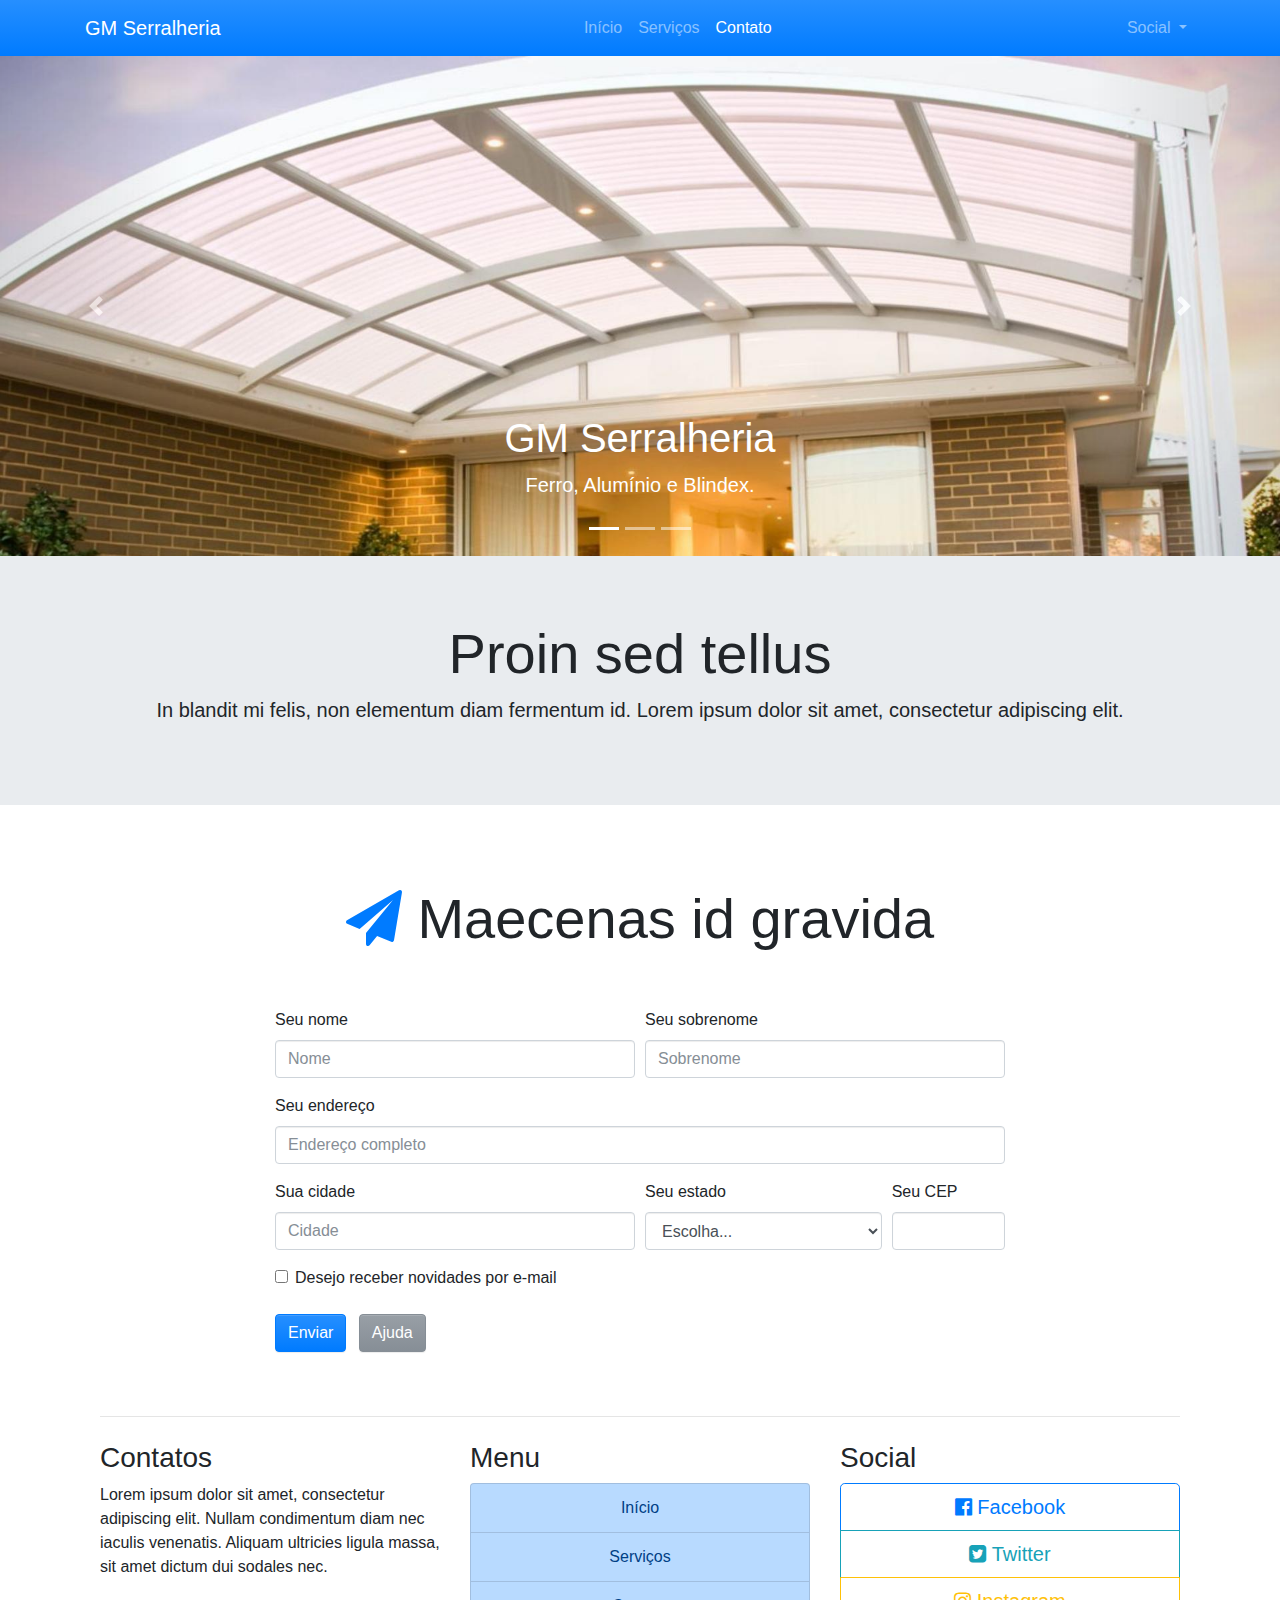
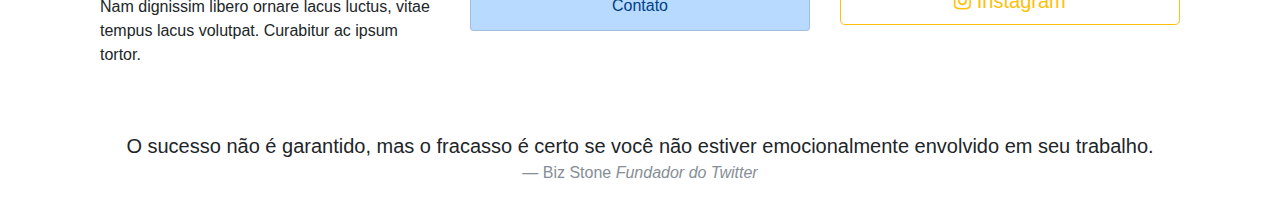
==== contato.html @ 2012f368 "Initial commit" ====
<!doctype html>
<html lang="pt-br">
  <head>
    <!-- Inscreva-se no canal YouTube.com/RicardoSanches -->
    <title>GM Serralheria</title>
      
    <!-- Required meta tags -->
    <meta charset="utf-8">
    <meta name="viewport" content="width=device-width, initial-scale=1, shrink-to-fit=no">

    <!-- Bootstrap CSS -->
    <link rel="stylesheet" href="node_modules/bootstrap/compiler/bootstrap.css">
      
    <link rel="stylesheet" href="style/css/style.css">
      
    <link rel="stylesheet" href="node_modules/font-awesome/css/font-awesome.css">
      
  </head>
  <body>
      
      
      <nav class="navbar navbar-expand-lg navbar-dark bg-gradient-primary">
          
        <div class="container">
      
            <a class="navbar-brand h1 mb-0" href="index.html">GM Serralheria</a>

            <button class="navbar-toggler" type="button" data-toggle="collapse" data-target="#navbarSite">
              <span class="navbar-toggler-icon"></span>
            </button>

            <div class="collapse navbar-collapse" id="navbarSite">

                <ul class="navbar-nav ml-auto">

                    <li class="nav-item">
                        <a class="nav-link" href="index.html">Início</a>
                    </li>
                    <li class="nav-item">
                        <a class="nav-link" href="servicos.html">Serviços</a>
                    </li>
                    <li class="active" class="nav-item">
                        <a class="nav-link" href="contato.html">Contato</a>
                    </li>
                    

                </ul>
                
                <ul class="navbar-nav ml-auto">
                
                    <li class="nav-item dropdown">
                    
                        <a class="nav-link dropdown-toggle" href="#" data-toggle="dropdown" id="navDrop">
                            Social
                        </a>
                        <div class="dropdown-menu">
                            <a class="dropdown-item" href="#">Facebook</a>
                            <a class="dropdown-item" href="#">Twitter</a>
                            <a class="dropdown-item" href="#">Instagram</a>
                        </div>
                    
                    </li>
                
                </ul>
                
                

            </div>
            
        </div>
      
      </nav>
      
      <div id="carouselSite" class="carousel slide" data-ride="carousel">
      
        <ol class="carousel-indicators">
          <li data-target="#carouselSite" data-slide-to="0" class="active"></li>
          <li data-target="#carouselSite" data-slide-to="1"></li>
          <li data-target="#carouselSite" data-slide-to="2"></li>
        </ol>
          
        <div class="carousel-inner">
        
            <div class="carousel-item active">
            
                <img src="imgs/slide-07.jpg" class="img-fluid d-block">
                
                <div class="carousel-caption d-none d-md-block text-white">
                
                    <h1>GM Serralheria</h1>
                    <p class="lead">Ferro, Alumínio e Blindex.</p>
                
                </div>
            
            </div>
            
            <div class="carousel-item">
            
                <img src="imgs/slide-08.jpg" class="img-fluid d-block">
                
                <div class="carousel-caption d-none d-m d-md-block text-dark">
                
                    <h1>GM Serralheria</h1>
                    <p class="lead">Ferro, Alumínio e Blindex.</p>
                
                </div>
            
            </div>
            
            <div class="carousel-item">
            
                <img src="imgs/slide-09.jpg" class="img-fluid d-block">
                
                <div class="carousel-caption d-none d-md-block text-white">
                
                    <h1>GM Serralheria</h1>
                    <p class="lead">Ferro, Alumínio e Blindex.</p>
                
                </div>
            
            </div>
          
        </div>
          
        <a class="carousel-control-prev" href="#carouselSite" role="button" data-slide="prev">
          
            <span class="carousel-control-prev-icon"></span>
            <span class="sr-only">Anterior</span>
            
        </a>
        <a class="carousel-control-next" href="#carouselSite" role="button" data-slide="next">
        
            <span class="carousel-control-next-icon"></span>
            <span class="sr-only">Avançar</span>
        
        </a>
      
      </div>
      
      <div class="jumbotron jumbotron-fluid">
      
        <div class="container">
          
            <div class="row">
            
                <div class="col-12 text-center">
                
                        <h1 class="display-4"><i class="text-primary" aria-hidden="true"></i> Proin sed tellus</h1>
                        <p class="lead">In blandit mi felis, non elementum diam fermentum id. Lorem ipsum dolor sit amet, consectetur adipiscing elit.</p>
                       
                
                </div>
            
            </div> 
            
        </div>
      
      </div>

      <div class="container">
      
          <div class="row">
          
              <div class="col-12 text-center my-5">
              
                  <h1 class="display-4"><i class="fa fa-paper-plane text-primary" aria-hidden="true"></i> Maecenas id gravida</h1>
              
              </div>
          
          </div>
          
          <div class="row justify-content-center mb-5">
          
            <div class="col-sm-12 col-md-10 col-lg-8">
            
                <form>
                
                    <div class="form-row">
                        
                        <div class="form-group col-sm-6">
                    
                            <label for="inputNome">Seu nome</label>
                            <input type="text" class="form-control" id="inputNome" placeholder="Nome">
                            
                        </div>
                        
                        <div class="form-group col-sm-6">
                        
                            <label for="inputSobrenome">Seu sobrenome</label>
                            <input type="text" class="form-control" id="inputSobrenome" placeholder="Sobrenome">
                        
                        </div>
                        
                    </div>
                    
                    <div class="form-row">
                        
                        <div class="form-group col-sm-12">
                        
                            <label for="inputEnd">Seu endereço</label>
                            <input type="text" class="form-control" id="inputEnd" placeholder="Endereço completo">
                        
                        </div>
                        
                    </div>
                    
                    <div class="form-row">
                        
                        <div class="form-group col-sm-6">
                        
                            <label for="inputCidade">Sua cidade</label>
                            <input type="text" class="form-control" id="inputCidade" placeholder="Cidade">
                        
                        </div>
                        
                        <div class="form-group col-sm-4">
                        
                            <label for="inputEst">Seu estado</label>
                            <select id="inputEst" class="form-control">
                                <option selected>Escolha...</option>
                                <option>...</option>
                                <option>...</option>
                                <option>...</option>
                            </select>
                        
                        </div>
                        
                        <div class="form-group col-sm-2">
                        
                            <label for="inputCEP">Seu CEP</label>
                            <input type="text" id="inputCEP" class="form-control">
                        
                        </div>
                    
                    </div>
                    
                    <div class="form-row">
                    
                        <div class="form-group col-sm-12">
                        
                            <div class="form-check">
                            
                                <label class="form-check-label">
                                    <input class="form-check-input" type="checkbox"> Desejo receber novidades por e-mail
                                </label>
                            
                            </div>
                        
                        </div>
                    
                    </div>
                    
                    <div class="form-row">
                    
                        <div class="col-sm-12">
                        
                            <button type="submit" class="btn btn-primary">Enviar</button>
                            
                            <a tabindex="0" class="btn btn-secondary ml-2" role="button" data-toggle="popover" data-placement="right" data-trigger="focus" title="Maecenas felis massa" data-content="Cras porttitor tellus et erat ultricies, in congue mauris rhoncus.">Ajuda</a>
                        
                        </div>
                    
                    </div>
                
                </form>
              
            </div>
          
          </div>
      
      <div class="container">
      
          <div class="row">
          
              <div class="col-12 mb-2"><hr></div>
              
	              <div class="col-sm-4">
	              
	                  <h3>Contatos</h3>
	                  
	                  <p>Lorem ipsum dolor sit amet, consectetur adipiscing elit. Nullam condimentum diam nec iaculis venenatis. Aliquam ultricies ligula massa, sit amet dictum dui sodales nec.</p>
	                  <p>Nam dignissim libero ornare lacus luctus, vitae tempus lacus volutpat. Curabitur ac ipsum tortor.</p>
	              
	              </div>
              
	              <div class="col-sm-4">
	              
	                  <h3>Menu</h3>
	                  
	                  <div class="list-group text-center">
	                    <a href="index.html" class="list-group-item list-group-item-action list-group-item-primary">Início</a>
	                    <a href="servicos.html" class="list-group-item list-group-item-action list-group-item-primary">Serviços</a>
	                    <a href="contato.html" class="list-group-item list-group-item-action list-group-item-primary">Contato</a>
	                  </div>
	              
	              </div>
              
	              <div class="col-sm-4">
	              
	                  <h3>Social</h3>
	                  
	                  <div class="btn-group-vertical btn-block btn-group-lg" role="group">
	                    <a class="btn btn-outline-primary" href="#"><i class="fa fa-facebook-official" aria-hidden="true"></i> Facebook</a>
	                    <a class="btn btn-outline-info" href="#"><i class="fa fa-twitter-square" aria-hidden="true"></i> Twitter</a>
	                    <a class="btn btn-outline-warning" href="#"><i class="fa fa-instagram" aria-hidden="true"></i> Instagram</a>
	                  </div>
	              
	              </div>
              
	              <div class="col-12 mt-5">
	              
	                <blockquote class="blockquote text-center">
	                
	                    <p class="mb-0">O sucesso não é garantido, mas o fracasso é certo se você não estiver emocionalmente envolvido em seu trabalho.</p>
	                    <footer class="blockquote-footer">Biz Stone <cite title="Titulo"> Fundador do Twitter</cite></footer>
	                    
	                </blockquote>
	              
	              </div>
          
         	 </div>
      
      	</div>
      
    
    </div>
      
      
    <!-- Optional JavaScript -->
    <!-- jQuery first, then Popper.js, then Bootstrap JS -->
    <script src="node_modules/jquery/dist/jquery.js"></script>
    <script src="node_modules/popper.js/dist/umd/popper.js"></script>
    <script src="node_modules/bootstrap/dist/js/bootstrap.js"></script>
      
    <script>
        
        $(function () {
        
            $('[data-toggle="popover"]').popover()
        
        })
      
    </script>

  </body>
</html>
---- style/css/style.css ----
.scrollspySite {
  position: relative;
  overflow: auto;
  height: 345px; }

/*# sourceMappingURL=style.css.map */
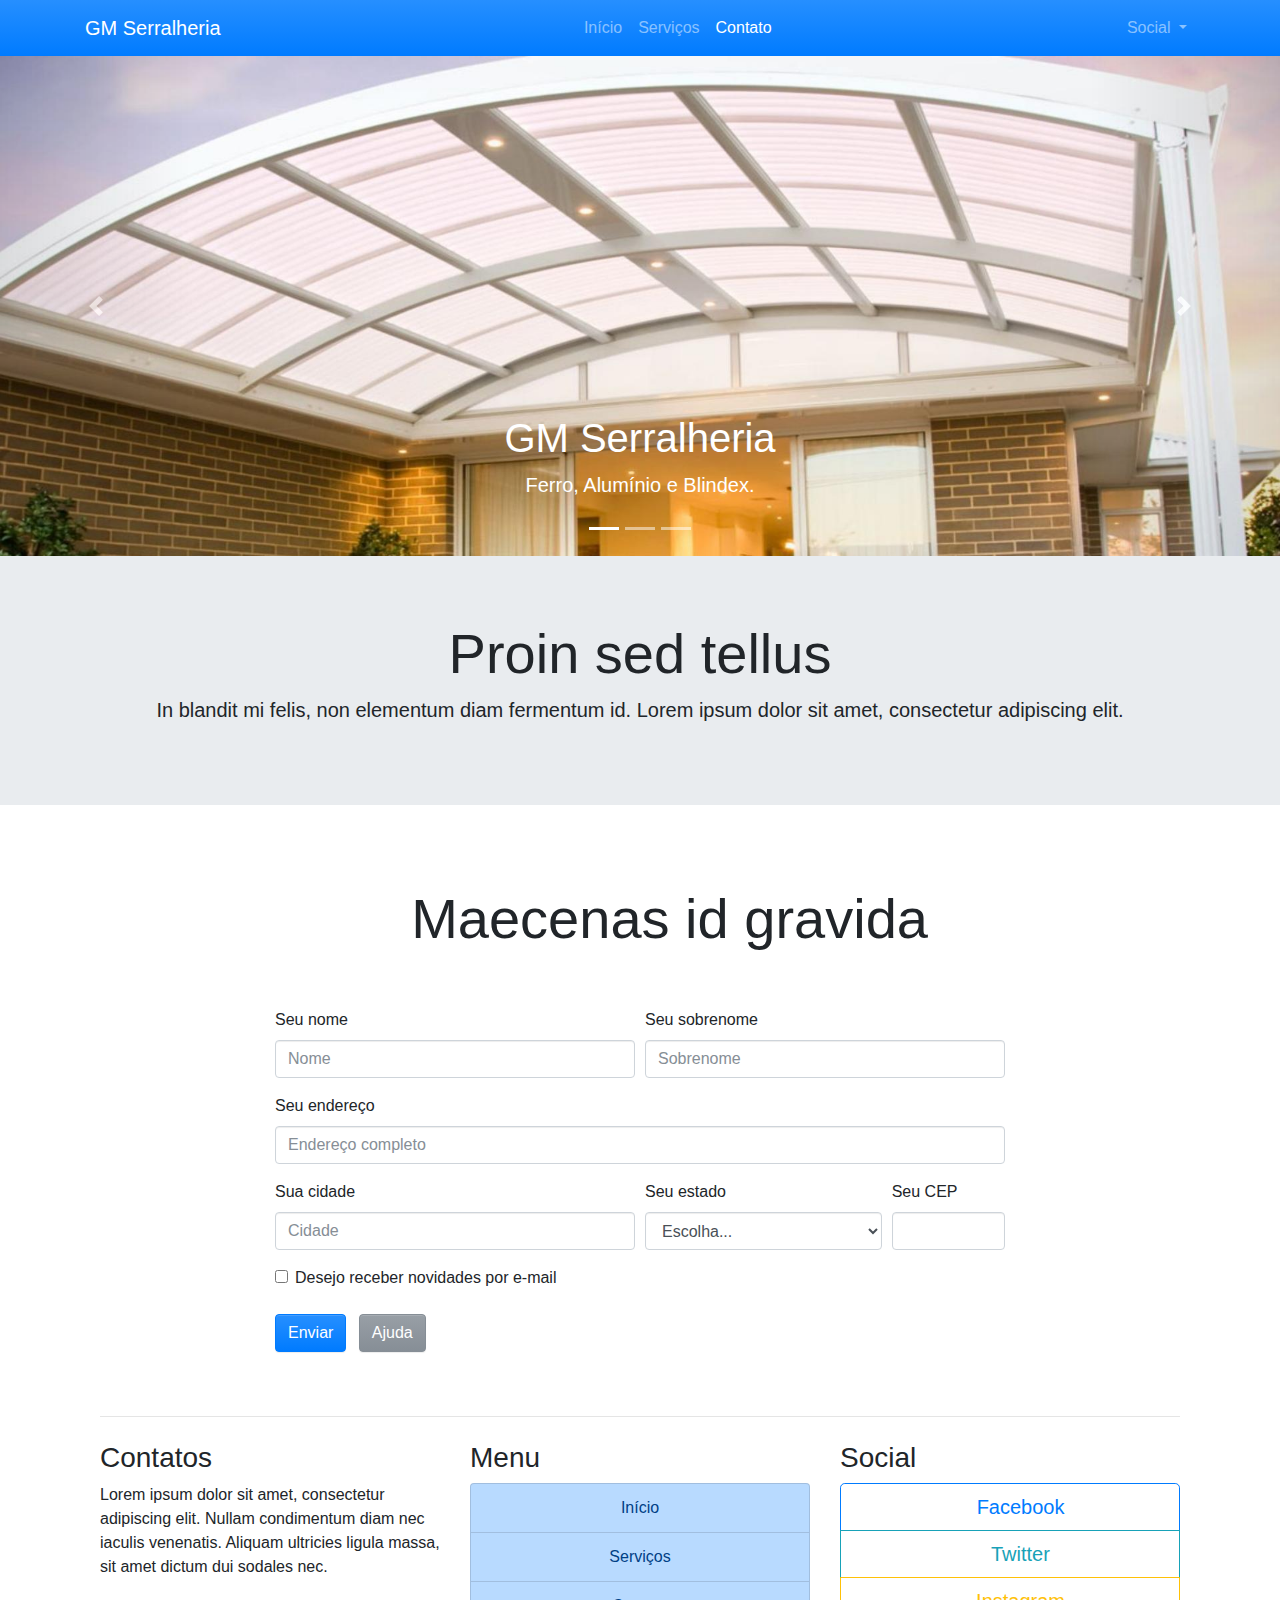
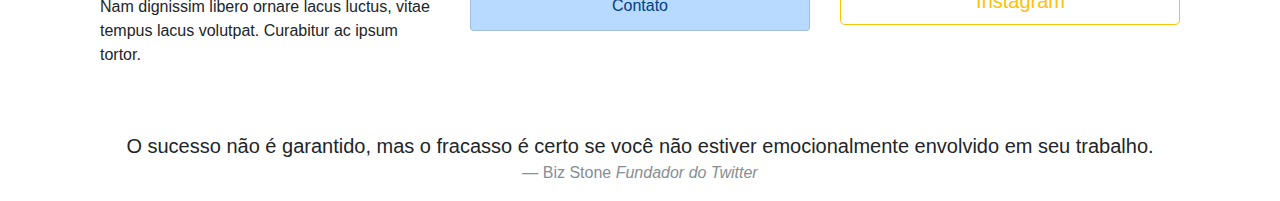
==== commit 023f1937: "Initial commit5" ====
--- a/contato.html
+++ b/contato.html
@@ -9,11 +9,11 @@
     <meta name="viewport" content="width=device-width, initial-scale=1, shrink-to-fit=no">
 
     <!-- Bootstrap CSS -->
-    <link rel="stylesheet" href="node_modules/bootstrap/compiler/bootstrap.css">
-      
-    <link rel="stylesheet" href="style/css/style.css">
-      
-    <link rel="stylesheet" href="node_modules/font-awesome/css/font-awesome.css">
+    <link rel="stylesheet" href="css/bootstrap.css">
+      
+    <link rel="stylesheet" href="css/style.css">
+      
+    <link rel="stylesheet" href="css/font-awesome.css">
       
   </head>
   <body>
@@ -328,9 +328,9 @@
       
     <!-- Optional JavaScript -->
     <!-- jQuery first, then Popper.js, then Bootstrap JS -->
-    <script src="node_modules/jquery/dist/jquery.js"></script>
-    <script src="node_modules/popper.js/dist/umd/popper.js"></script>
-    <script src="node_modules/bootstrap/dist/js/bootstrap.js"></script>
+    <script src="js/jquery.js"></script>
+    <script src="js/popper.js"></script>
+    <script src="js/bootstrap.js"></script>
       
     <script>
         
--- a/css/style.css
+++ b/css/style.css
@@ -0,0 +1,6 @@
+.scrollspySite {
+  position: relative;
+  overflow: auto;
+  height: 345px; }
+
+/*# sourceMappingURL=style.css.map */
